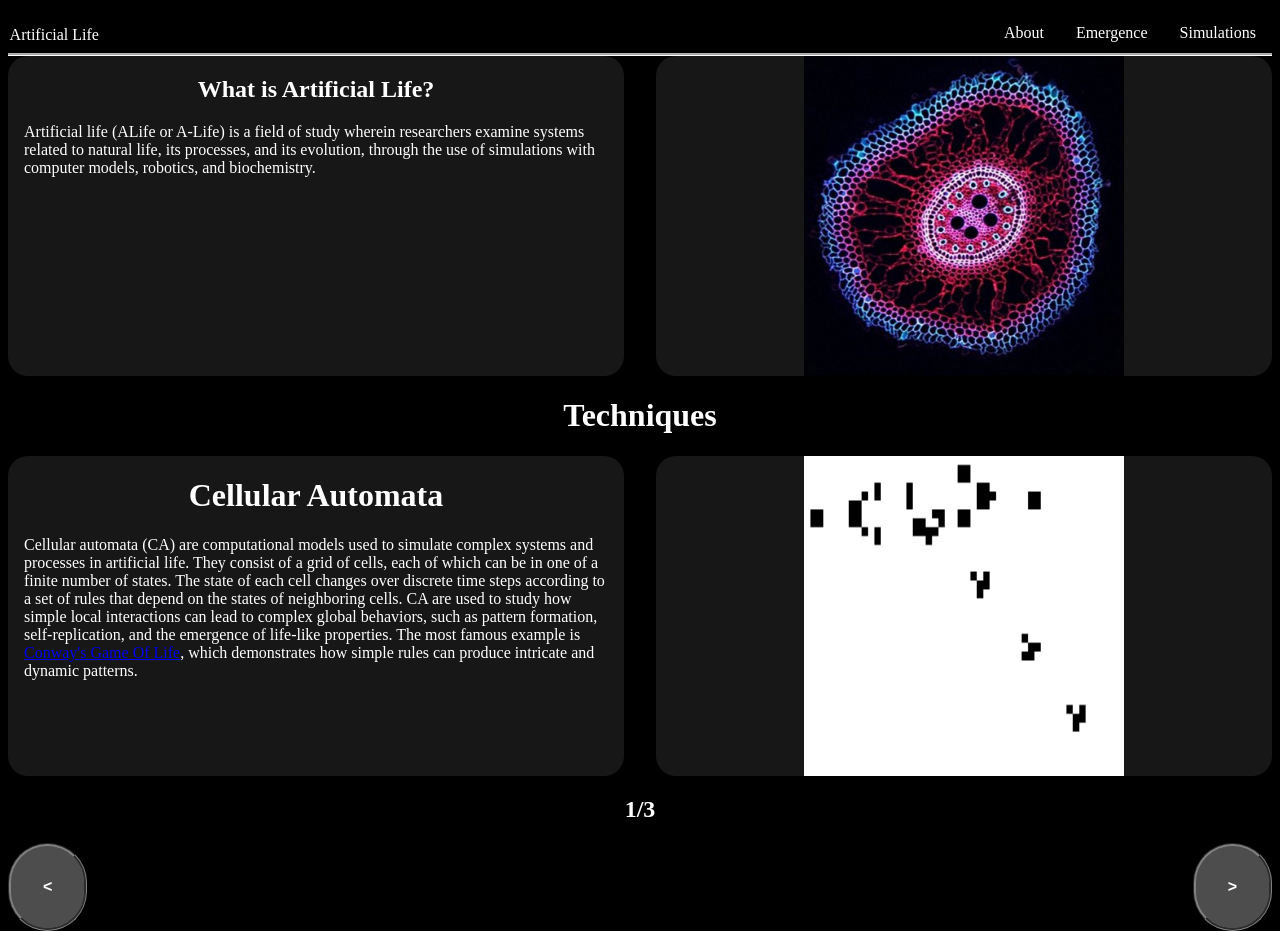
==== index.html @ 2a759adf "Fixing Problem" ====
<!doctype html>
<html>
	<head>
		<meta charset="utf-8">
		<meta name="viewport" content="width=device-width,initial-scale=1">
		<title>Untitled Document</title>
		<link rel="stylesheet" href="MyCSS.css">
	</head>

	<body>
		<script src="script.js" defer></script>
		<div id="main">
			<nav id="MainNavContainer">
				<p class="nav-item1">Artificial Life</p>
				<a class="nav-item2" id="linkpage3">Simulations</a>
				<a class="nav-item2" id="linkpage2">Emergence</a>
				<a class="nav-item2" id="linkpage1">About</a>
			</nav>
			<div id="nav-expand-button">
				<div class="bar1"></div>
				<div class="bar2"></div>
				<div class="bar3"></div>
			</div>
			<div class="page"> 
				<div class="index-wrapper">
					<div class="index-grid-item1" id="index-explanation">
						<div class="centered">
							<h2>What is Artificial Life?</h2>
						</div>
						<p>Artificial life (ALife or A-Life) is a field of study wherein researchers examine systems related to natural life, its processes, and its evolution, through the use of simulations with computer models, robotics, and biochemistry.</p>
					</div>
					<div class="index-grid-item1" id="index-image">
						<img src="images/ArtificialLife1Image1.jpg" alt="ArtificalLifeImage1" class="index-grid-image centered">
					</div>
				</div>
				<div class="centered"><h1>Techniques</h1></div>

				<div class="technique">
					<div class="index-wrapper fade">
						<div class="index-grid-item1">
							<div class="centered"><h1>Cellular Automata</h1></div>
							<p>Cellular automata (CA) are computational models used to simulate complex systems and processes in artificial life. They consist of a grid of cells, each of which can be in one of a finite number of states. The state of each cell changes over discrete time steps according to a set of rules that depend on the states of neighboring cells. CA are used to study how simple local interactions can lead to complex global behaviors, such as pattern formation, self-replication, and the emergence of life-like properties. The most famous example is <a href="https://playgameoflife.com">Conway's Game Of Life</a>, which demonstrates how simple rules can produce intricate and dynamic patterns.</p>
						</div>
						<div class="index-grid-item1">
							<img src="images/GameOfLife.gif" alt="GameOfLifeImage" class="index-grid-image centered">
						</div>
					</div>
					<div class="centered"><h2>1/3</h2></div>
				</div>

				<div class="technique">
					<div class="index-wrapper fade">
						<div class="index-grid-item1">
							<div class="centered"><h1>Artificial Neural Networks</h1></div>
							<p>Artificial neural networks (ANNs) are computational models inspired by the structure and function of biological neural networks in the brain. In the context of artificial life, ANNs are used to simulate learning, adaptation, and intelligent behavior. They consist of interconnected nodes (neurons) organized in layers, where each connection has a weight that adjusts during the learning process. ANNs are employed to model and understand processes such as perception, decision-making, and motor control in artificial agents, helping to explore how life-like behaviors can emerge from artificial systems through training and experience.</p>
						</div>
						<div class="index-grid-item1">
							<img src="images/ArtificialNeuralNetwork.gif" alt="ArtificalNeuralNetwork" class="index-grid-image centered">
						</div>
					</div>
					<div class="centered"><h2>2/3</h2></div>
				</div>

				<div class="technique">
					<div class="index-wrapper fade">
						<div class="index-grid-item1">
							<div class="centered"><h1>Neuroevolution</h1></div>
							<p>Neuroevolution is a technique in artificial life that combines neural networks and evolutionary algorithms to evolve the structure and weights of artificial neural networks. Instead of manually designing and training neural networks, neuroevolution automates this process by using evolutionary principles like selection, mutation, and crossover to optimize the networks. This approach is particularly useful for developing adaptive and robust behaviors in artificial agents, enabling them to solve complex tasks, learn, and adapt to changing environments through simulated evolution. Neuroevolution is often used in robotics, game AI, and adaptive systems to create life-like behaviors and intelligent problem-solving abilities.</p>
						</div>
						<div class="index-grid-item1">
							<img src="images/NeuroevolutionImage.jpg" alt="NeuroevolutionImage" class="index-grid-image centered">
						</div>
					</div>
					<div class="centered"><h2>3/3</h2></div>
				</div>

				<div class="floatleft">
					<button id="technique-left-button" class="technique-button"> < </button>
				</div>
				<div class="floatright">
					<button id="technique-right-button" class="technique-button"> > </button>
				</div>
			</div><!-- About -->
			<div class="page"> <!-- Emergence -->
				<div class="centered">
					<h1>What Is Emergence?</h1>
				</div>
				<div class="emergence-wrapper flex">
					<img src="images/EmergenceStartingImage.jpg" alt="EmergenceStartingImage" class="emergence-image">		
					<p>"In a nutshell, it describes small things forming bigger things that have different properties than the sum of their parts. Emergence is complexity arising from simplicity." - Kurzgesagt</p>
				
				</div>
				<div class="centered">
					<h1>How does Emergence occur?</h1>
				</div>
				<div class="emergence-wrapper flex">
					<div>
						<p>Emergence happens when simple components interact according to basic rules, leading to the formation of complex systems with new properties that are not apparent from the individual parts alone.
						</p>
						<ul>
							<li>Simple Rules: Each component follows simple, local rules or behaviors. These rules are often based on immediate interactions with neighboring components.</li><br>
							<li>Interactions: Components interact with each other in a network or environment. These interactions can lead to feedback loops, where the output of one interaction influences subsequent interactions.</li><br>
							<li>Scale: As the number of components and interactions increases, the complexity of the system grows. The large-scale behavior of the system is not just a sum of its parts but a product of the intricate web of interactions.</li><br>
							<li>Self-Organization: The system self-organizes into patterns or structures without central control. This can lead to the formation of new, emergent properties that are qualitatively different from the behaviors of the individual components.</li><br>
							<li>Adaptation and Evolution: In biological and artificial systems, emergence can also involve adaptation and evolution, where the system changes over time in response to environmental pressures or internal dynamics.</li>
						</ul>
					</div>
					<img src="images/EmergenceComplexity.jpg" alt="EmergenceComplexity" class="emergence-image">		
				</div>
				<div class="centered">
					<h1>Examples of Emergence</h1>
				</div>
				<div class="emergence-wrapper flex">
					<img src="images/FractalImage.jpg" alt="FractalImage" class="emergence-image">		
					<ul>
						<li>Flocking Behavior: Birds in a flock follow simple rules of alignment, separation, and cohesion, leading to complex, coordinated group movements without a leader.</li><br>
						<li>Ant Colonies: Individual ants follow basic pheromone trails and interaction rules, resulting in complex behaviors like foraging, nest building, and defense.</li><br>
						<li>Consciousness: Neural interactions in the brain, governed by simple synaptic rules, result in the emergent property of consciousness and complex cognitive functions.</li>
					</ul>
				
				</div>
				
				<div class="centered">
					<h1>Quiz</h1>
				</div>
				<div class="emergence-wrapper">
					<div class="flex flex-wrap">
						<p id="emergence-question-count">Questions: 0/10</p>
						<p id="emergence-score">Score: 0/10</p>
						<p id="emergence-score-percentage">Score Percentage: 0%</p>
					</div>
					<p id="emergence-question-slot">Questionsssssss</p>
					<div class="flex flex-wrap">
						<a class="emergence-answer">1</a>
						<a class="emergence-answer">2</a>
						<a class="emergence-answer">3</a>
						<a class="emergence-answer">4</a>
					</div>
					<a id="emergence-submit" class="TranslateButton">Submit</a>
				</div>
				
			</div>
			<div class="page"> <!-- Simulations -->
				<div id="simulation-wrapper">
					<div class='simulation-grid-item' id="SimulationInteraction">
						<hr>
						<a id="randomise-forces-button" class="centered TranslateButton">Randomise Forces</a>
						<a id="randomise-positions-button" class="centered TranslateButton">Randomise Positions</a>
						<a id="add-new-type-button" class="centered TranslateButton">Add_Type</a>
						<hr>
						<h3>Mouse Attraction Value</h3>
						<hr>
						<input id="MouseAttractionValue" type="number" value="0.0" step="1"/>
						<hr>
						<h3>Mouse Range Value</h3>
						<hr>
						<input id="MouseRangeValue" type="number" value="10000.0" step="1000"/>
						<hr>
						<h3>Particle Attraction Intensity</h3>
						<hr>
						<input id="Intensity" type="number" value="0.01" step="0.1"/>
						<hr>
						<h3>Air Resistance</h3>
						<hr>
						<input id="AirResistance" type="number" value="0.3" step="0.1"/>
						<hr>
						<h3>Time Step</h3>
						<hr>
						<input id="dtMultiplier" type="number" value="0.001" step="0.001"/>
					</div>
					<div class='simulation-grid-item'>
						<canvas id="ParticleLifeSimulation" class = "centered"></canvas>
					</div>
				</div>
			</div>
		</div>
	</body>
</html>
---- MyCSS.css ----
@charset "utf-8";
/* CSS Document */

body{
	background: black;
	color: white;
}
#MainNavContainer {
    width: 100%;
    background: black;
    z-index: 1;
    top: 0;
    height: 3em;
    position: sticky;
    color: white;
    overflow: hidden;
	justify-content: center;
	box-sizing: border-box;
	border-bottom: groove white;
	transition: 0.5s;
}
#nav-expand-button{
	display: none;
	background: #4D4D4D;
	position: sticky;
	z-index: 1;
    top: 0;
	cursor: pointer;
}
.page{
	display: none;
}
ul {
	list-style: none;
	margin: 0;
	padding: 0;
}

li{
	border:groove white;
}
/* Learned from w3 schools*/ 
.bar1, .bar2, .bar3 {
  width: 35px;
  height: 5px;
  background-color: white;
  margin: 6px 0;
  transition: 0.4s;
}

.change .bar1 {
  transform: translate(0, 11px) rotate(-45deg);
}

.change .bar2 {opacity: 0;}

.change .bar3 {
  transform: translate(0, -11px) rotate(45deg);
}





.floatleft {
    float: left;
}
.floatright {
    float: right;
}
.centered{
	text-align:center;
	display: block;
	margin-left: auto;
	margin-right: auto;
	box-sizing: border-box;
	width: 50%;
}

.nav-item, .nav-item2 {
    text-align: center; 
    padding: 1em;
	border-top: 0 solid white;
}
.nav-item1 {
	float: left;
}
.nav-item2 {
	float: right;
}
p.nav-item1  {
    text-align: center; 
    padding: 0.1em; 
	
}
a.nav-item1 , a.nav-item2{
	transition: border-top-width 0.1s ease;
}
a.nav-item1:hover, a.nav-item2:hover {
	border-top-width: 5px;
}

#main{
	transition: margin-left .5s;
}
#MainNavContainer a {
    color: white; 
    text-decoration: none; 
	cursor:pointer;
}

#MainNavContainer::after {
    content: "";
    display: table;
    clear: both;
}

#index-explanation{
	order: 1;
}
#index-image{
	order: 2;
}
.index-wrapper{
	display: grid;
	grid-template-columns: repeat(2, 1fr);
	grid-template-rows: 20em;
	box-sizing: border-box;
	gap: 0em 2em;
}
.index-grid-image, .emergence-image{
 
	width: auto;
	min-height: 1em;
}
.index-grid-image{
	height: 20em;
	width: 20em;
}
.index-grid-item1{
	grid-row: auto;
	grid-column: auto;
	background: #181717;
	border-radius: 20px;
}
.index-grid-item1 p{
	margin-left: 1em;
	margin-right: 1em;
}
.technique{
	display:none;
}
.technique-button{
	padding: 2em;
	border-radius: 5em;
	color: white;
	font-size: 1em;
	font-weight:900;
}
.fade {
  animation-name: fade;
  animation-duration: 1.5s;
}
button{
	background: #4D4D4D;
	border: groove;
	border-color: grey;
}
.flex{
	display: flex;
}
.flex-wrap{
	flex-wrap: wrap;
}
.emergence-wrapper{
	background: #181717;
	box-sizing: border-box;
	min-height: 15em;
	border-radius: 16px;
	
	
	
	text-align:center;
	margin-left: auto;
	margin-right: auto;
	width: 50%;
}
.emergence-wrapper *{
	margin: 1em;
    overflow-wrap: break-word; /* Ensure long words break */
    word-break: break-word; /* Ensure long words break */
	
}
.emergence-wrapper img{
	flex-shrink: 0; /* Prevent the image from shrinking */
}
.emergence-image{
	max-height: 10em;
	min-height: 0.5em;
	
}
#emergence-score, #emergence-question-count, #emergence-score-percentage{
	flex: 1;
}
#emergence-submit{
	display:inline-block;
	margin: 1em;
}
.TranslateButton{
	background-color:#06CD04;
	border-radius: 16px;
	padding: 1em;
	cursor:pointer;
	display:block;
	box-shadow: 0 9px #999;
}
.TranslateButton:hover{
	background-color:green;
}
.TranslateButton:active {
  background-color: #3e8e41;
  box-shadow: 0 5px #666;
  transform: translateY(4px);
}
.emergence-answer{
	width: calc(50% - 3em);
	margin: 1.5em;
	padding: 1em 0em;
	background: #463738;
	border-radius: 16px;
	cursor:pointer;
	transition: 0.4s;
	transition-property: all;
}
.ParticleAmount{
	
}
#simulation-wrapper{
	display: grid;
	grid-template-columns: 0.5fr 1fr;
	grid-template-rows: 90vh;
}

.simulation-grid-item{
	grid-row: auto;
	grid-column: auto;
}

#ParticleLifeSimulation{
	height: 100%;
	width: 100%;
	border: white groove;
	
}
#SimulationInteraction{
	overflow-y: auto;
	
}
#MouseAttractionValue{
	type="number";
	value="0.0";
	step="0.1";
}
.TypeInteractionContainer *{
	display:inline-block;
}

.ColorBlock{
	display: inline-block;
	vertical-align: middle; /* Align vertically */
	width: 1.5em;
	height: 1.5em;
}
.TypeInteractionContainer div{
	display:block;
}
.TypeInteractionContainer .ColorBlock{
	display:inline-block;
}
.TypeInteractionContainer input{
	box-sizing: border-box;
	width: auto;
	margin: 0.1em 0.0em
}
.ForceContainer{
	
}

.SingleForceContainer *{
	margin: 0.5em;
}
.ForceAttraction{
	vertical-align: middle; /* Align vertically */
}
@media screen and (max-width:800px) {
	#MainNavContainer {
		background: black;
		z-index: 1;
		top: 0;
		color: white;
		overflow: hidden; /* Ensure container clears floated elements */
		justify-content: center;
		box-sizing: border-box;
		border-right: groove white;
		
		height: 100%;
		width: 0;
		position: fixed;
		left: 0;
		padding-top: 60px;
	}
	#nav-expand-button{
		display: inline;
	}
	.nav-item1 {
		float:none;
		text-align:center;
		display: block;
		margin-left: auto;
		margin-right: auto;
		width: 50%;
	}
	.nav-item2 {
		float:none;
		text-align:center;
		display: block;
		margin-left: auto;
		margin-right: auto;
		width: 50%;
	}
	.index-wrapper{
		display: grid;
		grid-template-columns: 1fr;
		grid-template-rows: 20em;
		box-sizing: border-box;
		gap: 0em 2em;
	}
	#index-explanation{
		order: 2;
	}
	#index-image{
		order: 1;
	}
	
	
	.emergence-wrapper{
		
		display: block;
		box-sizing: border-box;
		width: 100%;
		
		margin: 0em;
	}
	.emergence-wrapper img{
		margin: 0em;
	}
	
	.emergence-answer{
		width: calc(100% - 3em);
	}
	
	#emergence-score, #emergence-question-count, #emergence-score-percentage{
		flex: 100%;
	}
	
	
	
	.ParticleAmount{
	
	}
	#simulation-wrapper{
		display: grid;
		grid-template-columns: 1fr;
		grid-template-rows: 20em 1fr;
	}

	.simulation-grid-item{
		grid-row: auto;
		grid-column: auto;
	}

	#ParticleLifeSimulation{
		height: 100%;
		width: 100%;
		border: white groove;
		order: 1;
	}
	#SimulationInteraction{
		overflow-y: auto;
		order: 2;
	}
	#MouseAttractionValue{
		type="number";
		value="0.0";
		step="0.1";
	}
	.TypeInteractionContainer *{
		display:inline-block;
	}

	.ColorBlock{
		display: inline-block;
		vertical-align: middle; /* Align vertically */
		width: 1.5em;
		height: 1.5em;
	}
	.TypeInteractionContainer div{
		display:block;
	}
	.TypeInteractionContainer .ColorBlock{
		display:inline-block;
	}
	.TypeInteractionContainer input{
		box-sizing: border-box;
		width: auto;
		margin: 0.1em 0.0em
	}
	.ForceContainer{

	}
}

@keyframes fade {
  from {opacity: .05}
  to {opacity: 1}
}
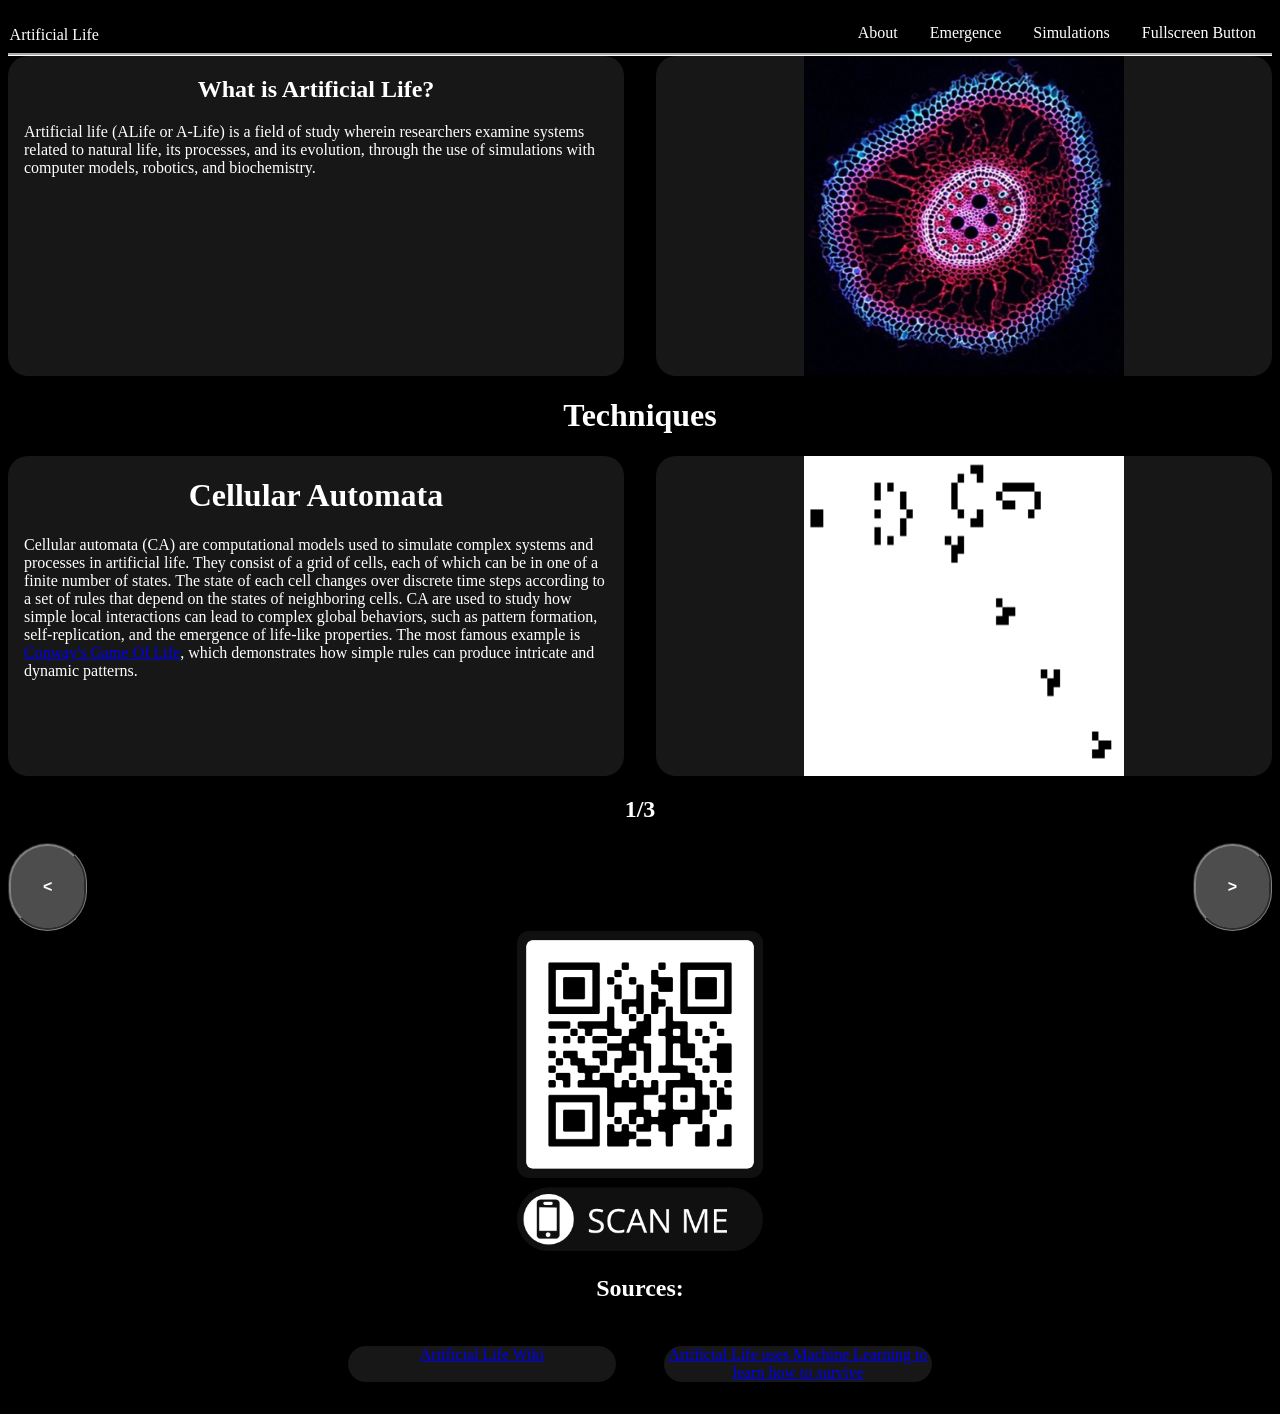
==== commit 5a0009fa: "Added Icons and some comments" ====
--- a/index.html
+++ b/index.html
@@ -1,9 +1,21 @@
 <!doctype html>
-<html>
+<html lang="en">
 	<head>
 		<meta charset="utf-8">
+		
 		<meta name="viewport" content="width=device-width,initial-scale=1">
-		<title>Untitled Document</title>
+		<title>WebDevAssignment2_230343S</title>
+		<meta name="mobile-web-app-capable" content="yes">
+		<meta name="apple-mobile-web-app-capable" content="yes">
+		<meta name="apple-mobile-web-app-status-bar-style" content="black">
+		<meta name="apple-mobile-web-app-title" content="some web app!!!">
+		<!-- get icons from https://favicon.io/ -->
+		<link rel="icon" type="image/x-icon" href="images/favicon.ico">
+		<link rel="apple-touch-icon" sizes="180x180" href="images/apple-touch-icon.png">
+		<link rel="icon" type="image/png" sizes="32x32" href="images/favicon-32x32.png">
+		<link rel="icon" type="image/png" sizes="16x16" href="images/favicon-16x16.png">
+		<!--for android-->
+		<link rel="manifest" href="images/site.webmanifest">
 		<link rel="stylesheet" href="MyCSS.css">
 	</head>
 
@@ -12,6 +24,7 @@
 		<div id="main">
 			<nav id="MainNavContainer">
 				<p class="nav-item1">Artificial Life</p>
+				<a class="nav-item2" id="full-screen-button">Fullscreen Button</a>
 				<a class="nav-item2" id="linkpage3">Simulations</a>
 				<a class="nav-item2" id="linkpage2">Emergence</a>
 				<a class="nav-item2" id="linkpage1">About</a>
@@ -21,7 +34,7 @@
 				<div class="bar2"></div>
 				<div class="bar3"></div>
 			</div>
-			<div class="page"> 
+			<div class="page">
 				<div class="index-wrapper">
 					<div class="index-grid-item1" id="index-explanation">
 						<div class="centered">
@@ -73,12 +86,23 @@
 					</div>
 					<div class="centered"><h2>3/3</h2></div>
 				</div>
-
+				
 				<div class="floatleft">
-					<button id="technique-left-button" class="technique-button"> < </button>
+					<button id="technique-left-button" class="technique-button"> &lt; </button>
 				</div>
 				<div class="floatright">
 					<button id="technique-right-button" class="technique-button"> > </button>
+				</div>
+				
+				<br>
+				<div class="clearfix"></div> <!-- Add this line -->
+				<div class="centered">
+					<img src="images/QrCode.png" alt="QRCode" class="QRcode">
+					<h2>Sources:</h2>
+					<div class="flex flex-wrap">
+						<a class="Source" href="https://en.wikipedia.org/wiki/Artificial_life">Artificial Life Wiki</a>
+						<a class="Source" href="https://www.youtube.com/watch?v=mSy4z8nDLno">Artificial Life uses Machine Learning to learn how to survive</a>
+					</div>
 				</div>
 			</div><!-- About -->
 			<div class="page"> <!-- Emergence -->
@@ -98,10 +122,10 @@
 						<p>Emergence happens when simple components interact according to basic rules, leading to the formation of complex systems with new properties that are not apparent from the individual parts alone.
 						</p>
 						<ul>
-							<li>Simple Rules: Each component follows simple, local rules or behaviors. These rules are often based on immediate interactions with neighboring components.</li><br>
-							<li>Interactions: Components interact with each other in a network or environment. These interactions can lead to feedback loops, where the output of one interaction influences subsequent interactions.</li><br>
-							<li>Scale: As the number of components and interactions increases, the complexity of the system grows. The large-scale behavior of the system is not just a sum of its parts but a product of the intricate web of interactions.</li><br>
-							<li>Self-Organization: The system self-organizes into patterns or structures without central control. This can lead to the formation of new, emergent properties that are qualitatively different from the behaviors of the individual components.</li><br>
+							<li>Simple Rules: Each component follows simple, local rules or behaviors. These rules are often based on immediate interactions with neighboring components.</li>
+							<li>Interactions: Components interact with each other in a network or environment. These interactions can lead to feedback loops, where the output of one interaction influences subsequent interactions.</li>
+							<li>Scale: As the number of components and interactions increases, the complexity of the system grows. The large-scale behavior of the system is not just a sum of its parts but a product of the intricate web of interactions.</li>
+							<li>Self-Organization: The system self-organizes into patterns or structures without central control. This can lead to the formation of new, emergent properties that are qualitatively different from the behaviors of the individual components.</li>
 							<li>Adaptation and Evolution: In biological and artificial systems, emergence can also involve adaptation and evolution, where the system changes over time in response to environmental pressures or internal dynamics.</li>
 						</ul>
 					</div>
@@ -113,11 +137,10 @@
 				<div class="emergence-wrapper flex">
 					<img src="images/FractalImage.jpg" alt="FractalImage" class="emergence-image">		
 					<ul>
-						<li>Flocking Behavior: Birds in a flock follow simple rules of alignment, separation, and cohesion, leading to complex, coordinated group movements without a leader.</li><br>
-						<li>Ant Colonies: Individual ants follow basic pheromone trails and interaction rules, resulting in complex behaviors like foraging, nest building, and defense.</li><br>
+						<li>Flocking Behavior: Birds in a flock follow simple rules of alignment, separation, and cohesion, leading to complex, coordinated group movements without a leader.</li>
+						<li>Ant Colonies: Individual ants follow basic pheromone trails and interaction rules, resulting in complex behaviors like foraging, nest building, and defense.</li>
 						<li>Consciousness: Neural interactions in the brain, governed by simple synaptic rules, result in the emergent property of consciousness and complex cognitive functions.</li>
 					</ul>
-				
 				</div>
 				
 				<div class="centered">
@@ -138,7 +161,14 @@
 					</div>
 					<a id="emergence-submit" class="TranslateButton">Submit</a>
 				</div>
-				
+				<div class="centered">
+					<img src="images/QrCode.png" alt="QRCode" class="QRcode">
+					<h2>Sources:</h2>
+					<div class="flex flex-wrap">
+						<a class="Source" href="https://www.youtube.com/watch?v=16W7c0mb-rE">Emergence – How Stupid Things Become Smart Together</a>
+						<a class="Source" href="https://www.youtube.com/watch?v=TlysTnxF_6c">What Is Emergence?</a>
+					</div>
+				</div>
 			</div>
 			<div class="page"> <!-- Simulations -->
 				<div id="simulation-wrapper">
@@ -150,23 +180,35 @@
 						<hr>
 						<h3>Mouse Attraction Value</h3>
 						<hr>
-						<input id="MouseAttractionValue" type="number" value="0.0" step="1"/>
+						<input id="MouseAttractionValue" type="number" value="0.0" step="1">
 						<hr>
 						<h3>Mouse Range Value</h3>
 						<hr>
-						<input id="MouseRangeValue" type="number" value="10000.0" step="1000"/>
+						<input id="MouseRangeValue" type="number" value="10000.0" step="1000">
 						<hr>
 						<h3>Particle Attraction Intensity</h3>
 						<hr>
-						<input id="Intensity" type="number" value="0.01" step="0.1"/>
+						<input id="Intensity" type="number" value="0.01" step="0.1">
 						<hr>
 						<h3>Air Resistance</h3>
 						<hr>
-						<input id="AirResistance" type="number" value="0.3" step="0.1"/>
+						<input id="AirResistance" type="number" value="0.3" step="0.1">
 						<hr>
 						<h3>Time Step</h3>
 						<hr>
-						<input id="dtMultiplier" type="number" value="0.001" step="0.001"/>
+						<input id="dtMultiplier" type="number" value="0.001" step="0.001">
+						<hr>
+						<div id="TypeInteractionWrapper">
+						</div>
+						<div class="centered">
+							<img src="images/QrCode.png" alt="QRCode" class="QRcode">
+							<h2>Sources:</h2>
+							<div class="flex flex-wrap">
+								<a class="Source" href="https://www.youtube.com/watch?v=4vk7YvBYpOs&t=689s">Simulating Particle Life</a>
+								<a class="Source" href="https://www.youtube.com/watch?v=p4YirERTVF0&t=26s">How Particle Life Emergerges from simplicity</a>
+								<a class="Source" href="https://www.w3schools.com/html/html5_canvas.asp">Canvas Tutorial</a>
+							</div>
+						</div>
 					</div>
 					<div class='simulation-grid-item'>
 						<canvas id="ParticleLifeSimulation" class = "centered"></canvas>
--- a/MyCSS.css
+++ b/MyCSS.css
@@ -68,6 +68,13 @@
 .floatright {
     float: right;
 }
+
+.clearfix::after {
+    content: "";
+    clear: both;
+    display: table;
+}
+
 .centered{
 	text-align:center;
 	display: block;
@@ -177,9 +184,6 @@
 	box-sizing: border-box;
 	min-height: 15em;
 	border-radius: 16px;
-	
-	
-	
 	text-align:center;
 	margin-left: auto;
 	margin-right: auto;
@@ -188,7 +192,6 @@
 .emergence-wrapper *{
 	margin: 1em;
     overflow-wrap: break-word; /* Ensure long words break */
-    word-break: break-word; /* Ensure long words break */
 	
 }
 .emergence-wrapper img{
@@ -253,13 +256,7 @@
 	
 }
 #SimulationInteraction{
-	overflow-y: auto;
-	
-}
-#MouseAttractionValue{
-	type="number";
-	value="0.0";
-	step="0.1";
+	overflow-y: scroll;
 }
 .TypeInteractionContainer *{
 	display:inline-block;
@@ -292,7 +289,27 @@
 .ForceAttraction{
 	vertical-align: middle; /* Align vertically */
 }
+.QRcode{
+	display: inline-block;
+	max-height: 20em;
+}
+.Source{
+	width: calc(50% - 3em);
+	margin: 1.5em;
+	background: #181717;
+	border-radius: 20px;
+}
 @media screen and (max-width:800px) {
+	#full-screen-button{
+		display: none;
+	}
+	.QRcode{
+		display: none;
+	}
+	.Source{
+		flex: 100%;
+		
+	}
 	#MainNavContainer {
 		background: black;
 		z-index: 1;
@@ -389,11 +406,6 @@
 		overflow-y: auto;
 		order: 2;
 	}
-	#MouseAttractionValue{
-		type="number";
-		value="0.0";
-		step="0.1";
-	}
 	.TypeInteractionContainer *{
 		display:inline-block;
 	}
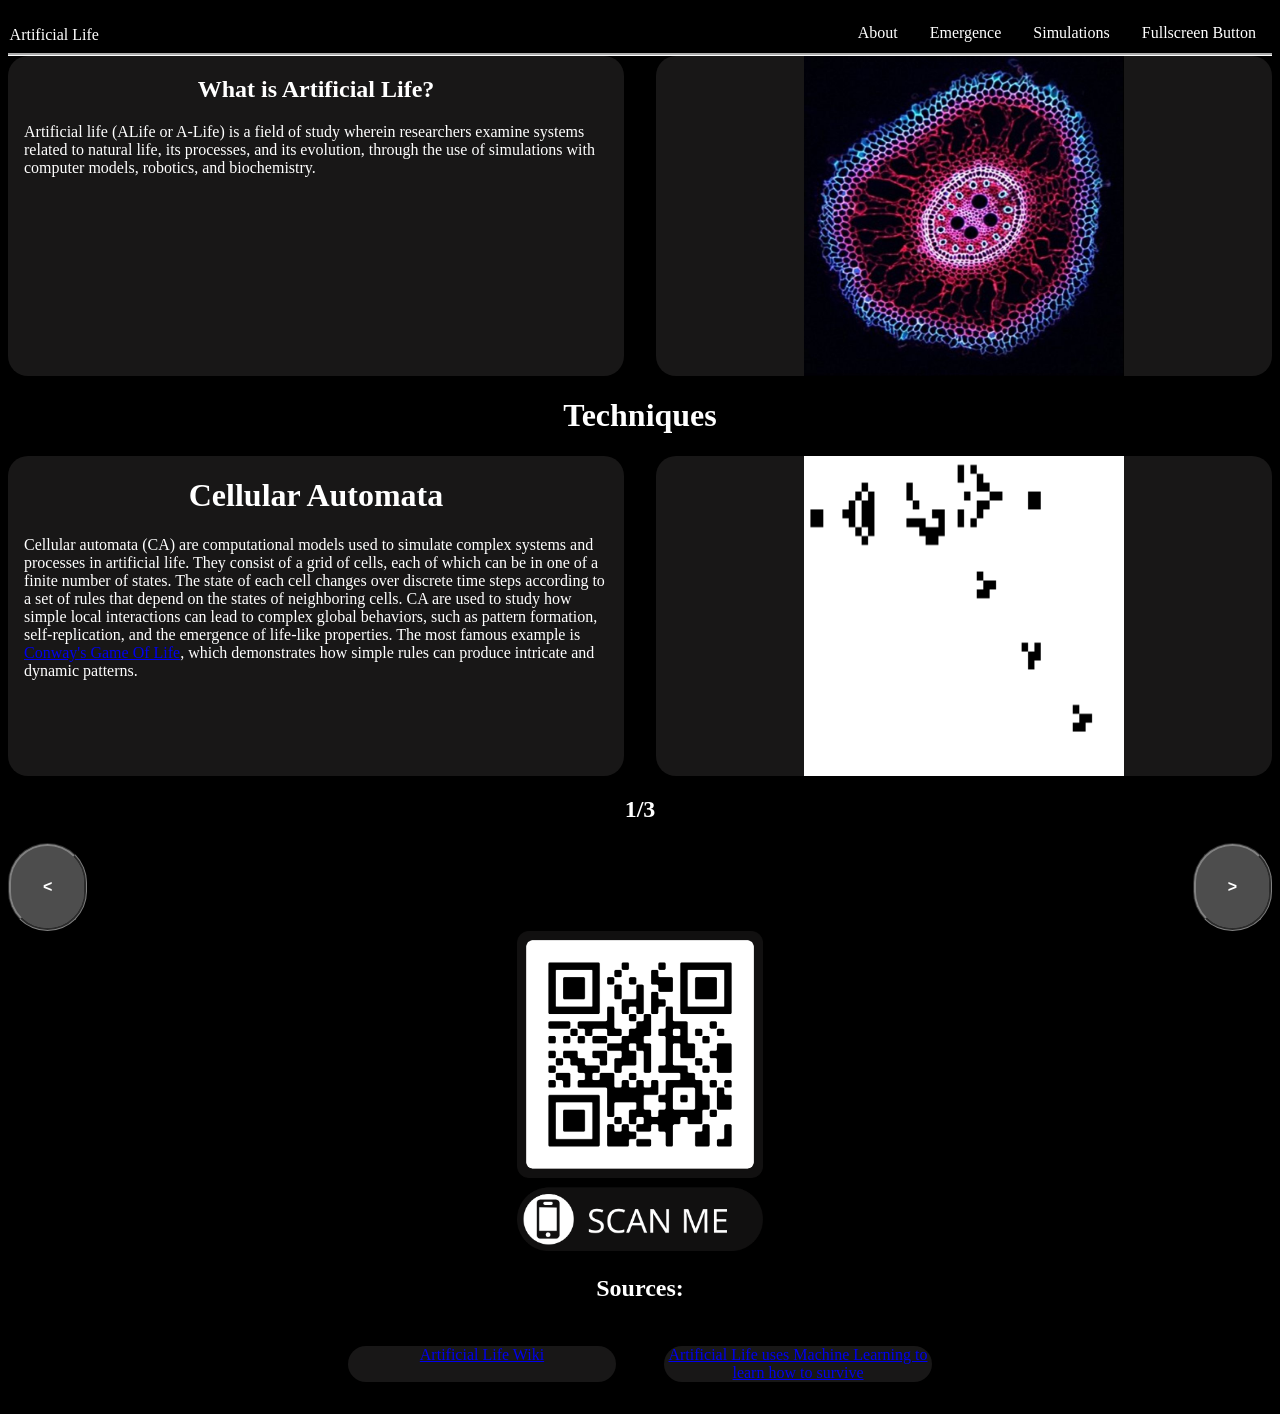
==== commit 234b2ee3: "Final Update" ====
--- a/index.html
+++ b/index.html
@@ -5,23 +5,21 @@
 		
 		<meta name="viewport" content="width=device-width,initial-scale=1">
 		<title>WebDevAssignment2_230343S</title>
-		<meta name="mobile-web-app-capable" content="yes">
-		<meta name="apple-mobile-web-app-capable" content="yes">
-		<meta name="apple-mobile-web-app-status-bar-style" content="black">
-		<meta name="apple-mobile-web-app-title" content="some web app!!!">
-		<!-- get icons from https://favicon.io/ -->
+		<meta name="mobile-web-app-capable" content="ArtificialLife">
+		<meta name="apple-mobile-web-app-capable" content="ArtificialLife">
+		<meta name="apple-mobile-web-app-status-bar-style" content="ArtificialLife">
+		<meta name="apple-mobile-web-app-title" content="ArtificialLife">
 		<link rel="icon" type="image/x-icon" href="images/favicon.ico">
 		<link rel="apple-touch-icon" sizes="180x180" href="images/apple-touch-icon.png">
 		<link rel="icon" type="image/png" sizes="32x32" href="images/favicon-32x32.png">
 		<link rel="icon" type="image/png" sizes="16x16" href="images/favicon-16x16.png">
-		<!--for android-->
 		<link rel="manifest" href="images/site.webmanifest">
-		<link rel="stylesheet" href="MyCSS.css">
+		<link rel="stylesheet" href="style.css">
 	</head>
 
 	<body>
 		<script src="script.js" defer></script>
-		<div id="main">
+		<div id="main"> <!-- Enveloped everything for the margin when sidebar is open-->
 			<nav id="MainNavContainer">
 				<p class="nav-item1">Artificial Life</p>
 				<a class="nav-item2" id="full-screen-button">Fullscreen Button</a>
@@ -34,49 +32,49 @@
 				<div class="bar2"></div>
 				<div class="bar3"></div>
 			</div>
-			<div class="page">
+			<div class="page"> <!-- About Page -->
 				<div class="index-wrapper">
-					<div class="index-grid-item1" id="index-explanation">
+					<div class="index-grid-item1" id="index-explanation"> <!-- Added ids on both index grid items to change orders for later -->
 						<div class="centered">
 							<h2>What is Artificial Life?</h2>
 						</div>
 						<p>Artificial life (ALife or A-Life) is a field of study wherein researchers examine systems related to natural life, its processes, and its evolution, through the use of simulations with computer models, robotics, and biochemistry.</p>
 					</div>
-					<div class="index-grid-item1" id="index-image">
+					<div class="index-grid-item1" id="index-image"> 
 						<img src="images/ArtificialLife1Image1.jpg" alt="ArtificalLifeImage1" class="index-grid-image centered">
 					</div>
 				</div>
 				<div class="centered"><h1>Techniques</h1></div>
+				<!-- Techniques are naturally display: none, only being visible using javascript -->
+				<div class="technique">
+					<div class="index-wrapper fade">
+						<div class="index-grid-item1">
+							<div class="centered"><h1>Cellular Automata</h1></div>
+							<p>Cellular automata (CA) are computational models used to simulate complex systems and processes in artificial life. They consist of a grid of cells, each of which can be in one of a finite number of states. The state of each cell changes over discrete time steps according to a set of rules that depend on the states of neighboring cells. CA are used to study how simple local interactions can lead to complex global behaviors, such as pattern formation, self-replication, and the emergence of life-like properties. The most famous example is <a href="https://playgameoflife.com">Conway's Game Of Life</a>, which demonstrates how simple rules can produce intricate and dynamic patterns.</p>
+						</div>
+						<div class="index-grid-item1">
+							<img src="images/GameOfLife.gif" alt="GameOfLifeImage" class="index-grid-image centered">
+						</div>
+					</div>
+					<div class="centered"><h2>1/3</h2></div>
+				</div>
 
 				<div class="technique">
 					<div class="index-wrapper fade">
 						<div class="index-grid-item1">
-							<div class="centered"><h1>Cellular Automata</h1></div>
-							<p>Cellular automata (CA) are computational models used to simulate complex systems and processes in artificial life. They consist of a grid of cells, each of which can be in one of a finite number of states. The state of each cell changes over discrete time steps according to a set of rules that depend on the states of neighboring cells. CA are used to study how simple local interactions can lead to complex global behaviors, such as pattern formation, self-replication, and the emergence of life-like properties. The most famous example is <a href="https://playgameoflife.com">Conway's Game Of Life</a>, which demonstrates how simple rules can produce intricate and dynamic patterns.</p>
-						</div>
-						<div class="index-grid-item1">
-							<img src="images/GameOfLife.gif" alt="GameOfLifeImage" class="index-grid-image centered">
-						</div>
-					</div>
-					<div class="centered"><h2>1/3</h2></div>
+							<div class="centered"><h1>Artificial Neural Networks</h1></div>
+							<p>Artificial neural networks (ANNs) are computational models inspired by the structure and function of biological neural networks in the brain. In the context of artificial life, ANNs are used to simulate learning, adaptation, and intelligent behavior. They consist of interconnected nodes (neurons) organized in layers, where each connection has a weight that adjusts during the learning process. ANNs are employed to model and understand processes such as perception, decision-making, and motor control in artificial agents, helping to explore how life-like behaviors can emerge from artificial systems through training and experience.</p>
+						</div>
+						<div class="index-grid-item1">
+							<img src="images/ArtificialNeuralNetwork.gif" alt="ArtificalNeuralNetwork" class="index-grid-image centered">
+						</div>
+					</div>
+					<div class="centered"><h2>2/3</h2></div>
 				</div>
 
 				<div class="technique">
 					<div class="index-wrapper fade">
 						<div class="index-grid-item1">
-							<div class="centered"><h1>Artificial Neural Networks</h1></div>
-							<p>Artificial neural networks (ANNs) are computational models inspired by the structure and function of biological neural networks in the brain. In the context of artificial life, ANNs are used to simulate learning, adaptation, and intelligent behavior. They consist of interconnected nodes (neurons) organized in layers, where each connection has a weight that adjusts during the learning process. ANNs are employed to model and understand processes such as perception, decision-making, and motor control in artificial agents, helping to explore how life-like behaviors can emerge from artificial systems through training and experience.</p>
-						</div>
-						<div class="index-grid-item1">
-							<img src="images/ArtificialNeuralNetwork.gif" alt="ArtificalNeuralNetwork" class="index-grid-image centered">
-						</div>
-					</div>
-					<div class="centered"><h2>2/3</h2></div>
-				</div>
-
-				<div class="technique">
-					<div class="index-wrapper fade">
-						<div class="index-grid-item1">
 							<div class="centered"><h1>Neuroevolution</h1></div>
 							<p>Neuroevolution is a technique in artificial life that combines neural networks and evolutionary algorithms to evolve the structure and weights of artificial neural networks. Instead of manually designing and training neural networks, neuroevolution automates this process by using evolutionary principles like selection, mutation, and crossover to optimize the networks. This approach is particularly useful for developing adaptive and robust behaviors in artificial agents, enabling them to solve complex tasks, learn, and adapt to changing environments through simulated evolution. Neuroevolution is often used in robotics, game AI, and adaptive systems to create life-like behaviors and intelligent problem-solving abilities.</p>
 						</div>
@@ -87,15 +85,14 @@
 					<div class="centered"><h2>3/3</h2></div>
 				</div>
 				
+				<!-- Using &lt; because the symbol '<' cannot be used-->
 				<div class="floatleft">
 					<button id="technique-left-button" class="technique-button"> &lt; </button>
 				</div>
 				<div class="floatright">
 					<button id="technique-right-button" class="technique-button"> > </button>
 				</div>
-				
-				<br>
-				<div class="clearfix"></div> <!-- Add this line -->
+				<div class="clearfix"></div> <!-- So that qr code wont be affected by the floated buttons and can start on a new line -->
 				<div class="centered">
 					<img src="images/QrCode.png" alt="QRCode" class="QRcode">
 					<h2>Sources:</h2>
@@ -104,8 +101,8 @@
 						<a class="Source" href="https://www.youtube.com/watch?v=mSy4z8nDLno">Artificial Life uses Machine Learning to learn how to survive</a>
 					</div>
 				</div>
-			</div><!-- About -->
-			<div class="page"> <!-- Emergence -->
+			</div>
+			<div class="page"> <!-- Emergence Page-->
 				<div class="centered">
 					<h1>What Is Emergence?</h1>
 				</div>
@@ -118,7 +115,7 @@
 					<h1>How does Emergence occur?</h1>
 				</div>
 				<div class="emergence-wrapper flex">
-					<div>
+					<div> <!-- Div for all elements below to count as one element for flex -->
 						<p>Emergence happens when simple components interact according to basic rules, leading to the formation of complex systems with new properties that are not apparent from the individual parts alone.
 						</p>
 						<ul>
@@ -148,18 +145,18 @@
 				</div>
 				<div class="emergence-wrapper">
 					<div class="flex flex-wrap">
-						<p id="emergence-question-count">Questions: 0/10</p>
-						<p id="emergence-score">Score: 0/10</p>
-						<p id="emergence-score-percentage">Score Percentage: 0%</p>
-					</div>
-					<p id="emergence-question-slot">Questionsssssss</p>
-					<div class="flex flex-wrap">
-						<a class="emergence-answer">1</a>
+						<p id="emergence-question-count">Questions: 0</p> <!-- Amount of questions Done -->
+						<p id="emergence-score">Score: 0</p> <!-- Score Slot-->
+						<p id="emergence-score-percentage">Score Percentage: 0%</p> <!-- Win Percentage Slot-->
+					</div>
+					<p id="emergence-question-slot">Questionsssssss</p> <!-- Question Slot -->
+					<div class="flex flex-wrap">
+						<a class="emergence-answer">1</a> <!-- Answer Slots -->
 						<a class="emergence-answer">2</a>
 						<a class="emergence-answer">3</a>
 						<a class="emergence-answer">4</a>
 					</div>
-					<a id="emergence-submit" class="TranslateButton">Submit</a>
+					<a id="emergence-submit" class="TranslateButton">Submit</a> <!-- Submit Button-->
 				</div>
 				<div class="centered">
 					<img src="images/QrCode.png" alt="QRCode" class="QRcode">
@@ -170,7 +167,7 @@
 					</div>
 				</div>
 			</div>
-			<div class="page"> <!-- Simulations -->
+			<div class="page"> <!-- Simulations Page -->
 				<div id="simulation-wrapper">
 					<div class='simulation-grid-item' id="SimulationInteraction">
 						<hr>
--- a/style.css
+++ b/style.css
@@ -0,0 +1,421 @@
+@charset "utf-8";
+/* CSS Document */
+
+body{
+	background: black;
+	color: white;
+}
+#MainNavContainer {
+    width: 100%;
+    background: black;
+    z-index: 1;
+    top: 0;
+    height: 3em;
+    position: sticky;
+    color: white;
+    overflow: hidden;
+	justify-content: center;
+	box-sizing: border-box;
+	border-bottom: groove white;
+	transition: 0.5s;
+}
+#nav-expand-button{
+	display: none;
+	background: #4D4D4D;
+	position: sticky;
+	z-index: 1;
+    top: 0;
+	cursor: pointer;
+}
+.page{
+	display: none;
+}
+ul {
+	list-style: none;
+	margin: 0;
+	padding: 0;
+}
+
+li{
+	border:groove white;
+}
+/* Learned from w3 schools*/ 
+.bar1, .bar2, .bar3 {
+  width: 35px;
+  height: 5px;
+  background-color: white;
+  margin: 6px 0;
+  transition: 0.4s;
+}
+
+.change .bar1 {
+  transform: translate(0, 11px) rotate(-45deg);
+}
+
+.change .bar2 {opacity: 0;}
+
+.change .bar3 {
+  transform: translate(0, -11px) rotate(45deg);
+}
+
+.floatleft {
+    float: left;
+}
+.floatright {
+    float: right;
+}
+
+.clearfix::after {
+    content: "";
+    clear: both;
+    display: table;
+}
+
+.centered{
+	text-align:center;
+	display: block;
+	margin-left: auto;
+	margin-right: auto;
+	box-sizing: border-box;
+	width: 50%;
+}
+
+.nav-item, .nav-item2 {
+    text-align: center; 
+    padding: 1em;
+	border-top: 0 solid white;
+}
+.nav-item1 {
+	float: left;
+}
+.nav-item2 {
+	float: right;
+}
+p.nav-item1  {
+    text-align: center; 
+    padding: 0.1em; 
+	
+}
+a.nav-item1 , a.nav-item2{
+	transition: border-top-width 0.1s ease;
+}
+a.nav-item1:hover, a.nav-item2:hover {
+	border-top-width: 5px;
+}
+
+#main{
+	transition: margin-left .5s;
+}
+#MainNavContainer a {
+    color: white; 
+    text-decoration: none; 
+	cursor:pointer;
+}
+
+#MainNavContainer::after {
+    content: "";
+    display: table;
+    clear: both;
+}
+
+#index-explanation{
+	order: 1;
+}
+#index-image{
+	order: 2;
+}
+.index-wrapper{
+	display: grid;
+	grid-template-columns: repeat(2, 1fr);
+	grid-template-rows: 20em;
+	box-sizing: border-box;
+	gap: 0em 2em;
+}
+.index-grid-image, .emergence-image{
+ 
+	width: auto;
+	min-height: 1em;
+}
+.index-grid-image{
+	height: 20em;
+	width: 20em;
+}
+.index-grid-item1{
+	grid-row: auto;
+	grid-column: auto;
+	background: #181717;
+	border-radius: 20px;
+}
+.index-grid-item1 p{
+	margin-left: 1em;
+	margin-right: 1em;
+}
+.technique{
+	display:none;
+}
+.technique-button{
+	padding: 2em;
+	border-radius: 5em;
+	color: white;
+	font-size: 1em;
+	font-weight:900;
+}
+.fade {
+  animation-name: fade;
+  animation-duration: 1.5s;
+}
+button{
+	background: #4D4D4D;
+	border: groove;
+	border-color: grey;
+}
+.flex{
+	display: flex;
+}
+.flex-wrap{
+	flex-wrap: wrap;
+}
+.emergence-wrapper{
+	background: #181717;
+	box-sizing: border-box;
+	min-height: 15em;
+	border-radius: 16px;
+	text-align:center;
+	margin-left: auto;
+	margin-right: auto;
+	width: 50%;
+}
+.emergence-wrapper *{
+	margin: 1em;
+    overflow-wrap: break-word; /* ensure long words break */
+	
+}
+.emergence-wrapper img{
+	flex-shrink: 0; /* prevent the image from shrinking */
+}
+.emergence-image{
+	max-height: 10em;
+	min-height: 0.5em;
+	
+}
+#emergence-score, #emergence-question-count, #emergence-score-percentage{
+	flex: 1;
+}
+#emergence-submit{
+	display:inline-block;
+	margin: 1em;
+}
+.TranslateButton{
+	background-color:#06CD04;
+	border-radius: 16px;
+	padding: 1em;
+	margin: 0.5em;
+	cursor:pointer;
+	display:block;
+	box-shadow: 0 9px #999;
+}
+.TranslateButton:hover{
+	background-color:green;
+}
+.TranslateButton:active {
+  background-color: #3e8e41;
+  box-shadow: 0 5px #666;
+  transform: translateY(4px);
+}
+.emergence-answer{
+	width: calc(50% - 3em);
+	margin: 1.5em;
+	padding: 1em 0em;
+	background: #463738;
+	border-radius: 16px;
+	cursor:pointer;
+	transition: 0.4s;
+	transition-property: all;
+}
+#simulation-wrapper{
+	display: grid;
+	grid-template-columns: 0.5fr 1fr;
+	grid-template-rows: 90vh;
+}
+
+.simulation-grid-item{
+	grid-row: auto;
+	grid-column: auto;
+}
+
+#ParticleLifeSimulation{
+	height: 100%;
+	width: 100%;
+	border: white groove;
+	
+}
+#SimulationInteraction{
+	overflow-y: scroll; /*So that the canvas can be in full view no matter what, and scrolling wont ruin it for desktop*/
+}
+.TypeInteractionContainer *{
+	display:inline-block;
+}
+
+.ColorBlock{
+	display: inline-block;
+	vertical-align: middle; /* Align vertically */
+	width: 1.5em;
+	height: 1.5em;
+}
+.TypeInteractionContainer div{
+	display:block;
+}
+.TypeInteractionContainer .ColorBlock{
+	display:inline-block;
+}
+.TypeInteractionContainer input{
+	box-sizing: border-box;
+	width: auto;
+	margin: 0.1em 0.0em
+}
+.SingleForceContainer *{
+	margin: 0.5em;
+}
+.ForceAttraction{
+	vertical-align: middle; /* Align vertically */
+}
+.QRcode{
+	display: inline-block;
+	max-height: 20em;
+}
+.Source{
+	width: calc(50% - 3em);
+	margin: 1.5em;
+	background: #181717;
+	border-radius: 20px;
+}
+@media screen and (max-width:800px) {
+	#full-screen-button{
+		display: none;
+	}
+	.QRcode{
+		display: none;
+	}
+	.Source{
+		flex: 100%;
+		
+	}
+	#MainNavContainer {
+		background: black;
+		z-index: 1;
+		top: 0;
+		color: white;
+		overflow: hidden; /* Ensure container clears floated elements */
+		justify-content: center;
+		box-sizing: border-box;
+		border-right: groove white;
+		
+		height: 100%;
+		width: 0;
+		position: fixed;
+		left: 0;
+		padding-top: 60px;
+	}
+	#nav-expand-button{
+		display: inline;
+	}
+	.nav-item1 {
+		float:none;
+		text-align:center;
+		display: block;
+		margin-left: auto;
+		margin-right: auto;
+		width: 50%;
+	}
+	.nav-item2 {
+		float:none;
+		text-align:center;
+		display: block;
+		margin-left: auto;
+		margin-right: auto;
+		width: 50%;
+	}
+	.index-wrapper{
+		display: grid;
+		grid-template-columns: 1fr;
+		grid-template-rows: 20em;
+		box-sizing: border-box;
+		gap: 0em 2em;
+	}
+	#index-explanation{
+		order: 2;
+	}
+	#index-image{
+		order: 1;
+	}
+	
+	
+	.emergence-wrapper{
+		
+		display: block;
+		box-sizing: border-box;
+		width: 100%;
+		
+		margin: 0em;
+	}
+	.emergence-wrapper img{
+		margin: 0em;
+	}
+	
+	.emergence-answer{
+		width: calc(100% - 3em);
+	}
+	
+	#emergence-score, #emergence-question-count, #emergence-score-percentage{
+		flex: 100%;
+	}
+	
+
+	#simulation-wrapper{
+		display: grid;
+		grid-template-columns: 1fr;
+		grid-template-rows: 20em 1fr;
+	}
+
+	.simulation-grid-item{
+		grid-row: auto;
+		grid-column: auto;
+	}
+
+	#ParticleLifeSimulation{
+		height: 100%;
+		width: 100%;
+		border: white groove;
+		order: 1;
+	}
+	#SimulationInteraction{
+		overflow-y: auto;
+		order: 2;
+	}
+	.TypeInteractionContainer *{
+		display:inline-block;
+	}
+
+	.ColorBlock{
+		display: inline-block;
+		vertical-align: middle; /* Align vertically */
+		width: 1.5em;
+		height: 1.5em;
+	}
+	.TypeInteractionContainer div{
+		display:block;
+	}
+	.TypeInteractionContainer .ColorBlock{
+		display:inline-block;
+	}
+	.TypeInteractionContainer input{
+		box-sizing: border-box;
+		width: auto;
+		margin: 0.1em 0.0em
+	}
+}
+
+@keyframes fade {
+  from {opacity: .05}
+  to {opacity: 1}
+}
